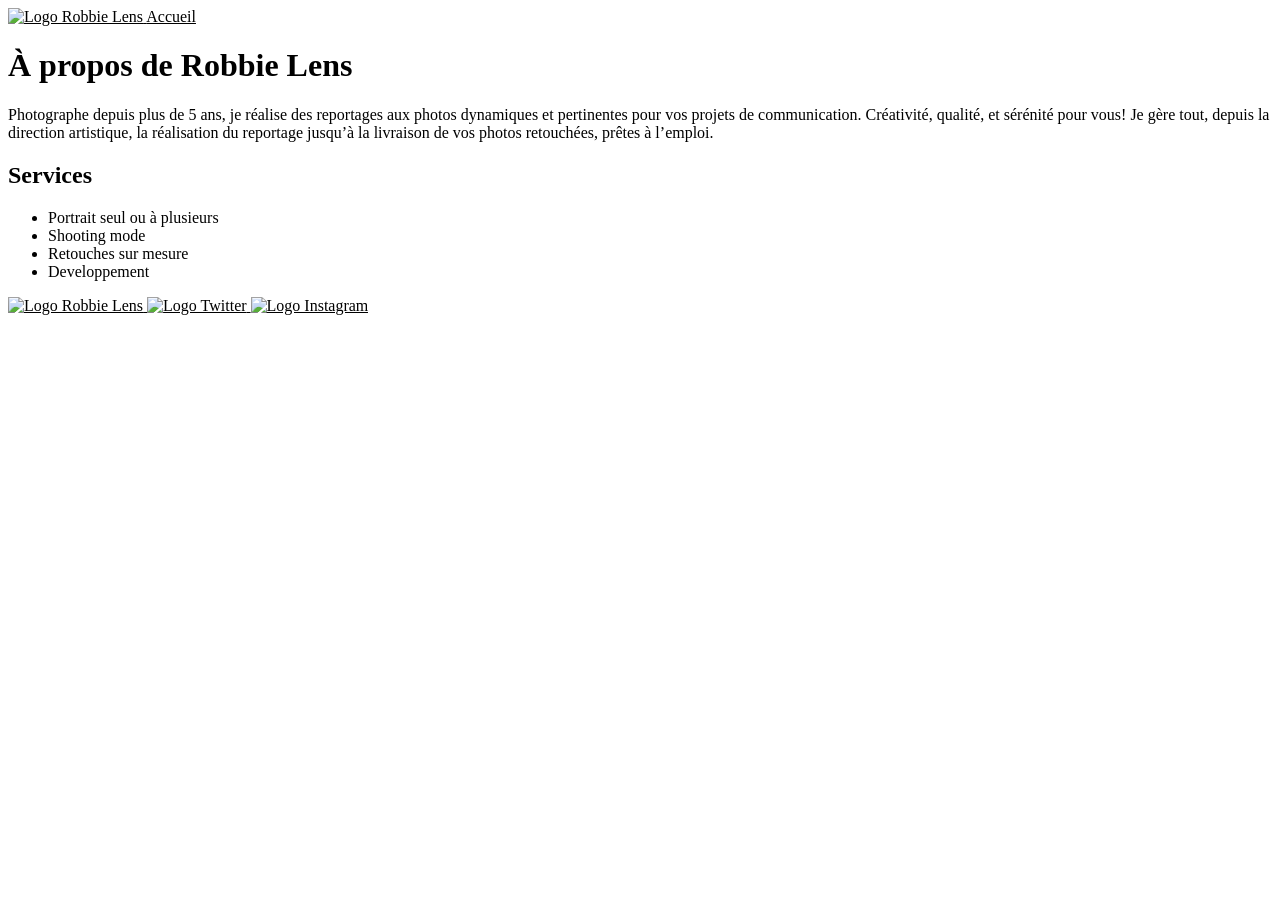
==== a-propos.html @ a4666bd5 "Break from romance dawn" ====
<!DOCTYPE html>
<html>

<head>
    <meta charset="utf-8">
    <title>À propos - Robbie Lens Photographie</title>
    <link href="style.css" rel="stylesheet">
</head>

<body>
    <div>
        <a href="index.html">
            <img src="images/logo.png" alt="Logo Robbie Lens">
        </a>
        <a href="index.html">Accueil</a>
    </div>
    <h1>À propos de Robbie Lens</h1>
    <p>
        Photographe depuis plus de 5 ans, je réalise des reportages aux photos dynamiques et pertinentes pour vos
        projets de communication. Créativité, qualité, et sérénité pour vous! Je gère tout, depuis la direction
        artistique, la réalisation du reportage jusqu’à la livraison de vos photos retouchées, prêtes à l’emploi.
    </p>
    <h2>Services</h2>
    <ul>
        <li>Portrait seul ou à plusieurs</li>
        <li>Shooting mode</li>
        <li>Retouches sur mesure</li>
        <li>Developpement</li>
    </ul>
    <div>
        <a href="index.html">
            <img src="images/logo.png" alt="Logo Robbie Lens">
        </a>
        <a target="_blank" href="https://twitter.com/">
            <img src="images/twitter.png" alt="Logo Twitter">
        </a>
        <a target="_blank" href="https://www.instagram.com/">
            <img src="images/instagram.png" alt="Logo Instagram">
        </a>
    </div>
</body>

</html>
---- style.css ----
a {
    color: black;
}

.ma-classe {
    color: #A5B4FC;
}
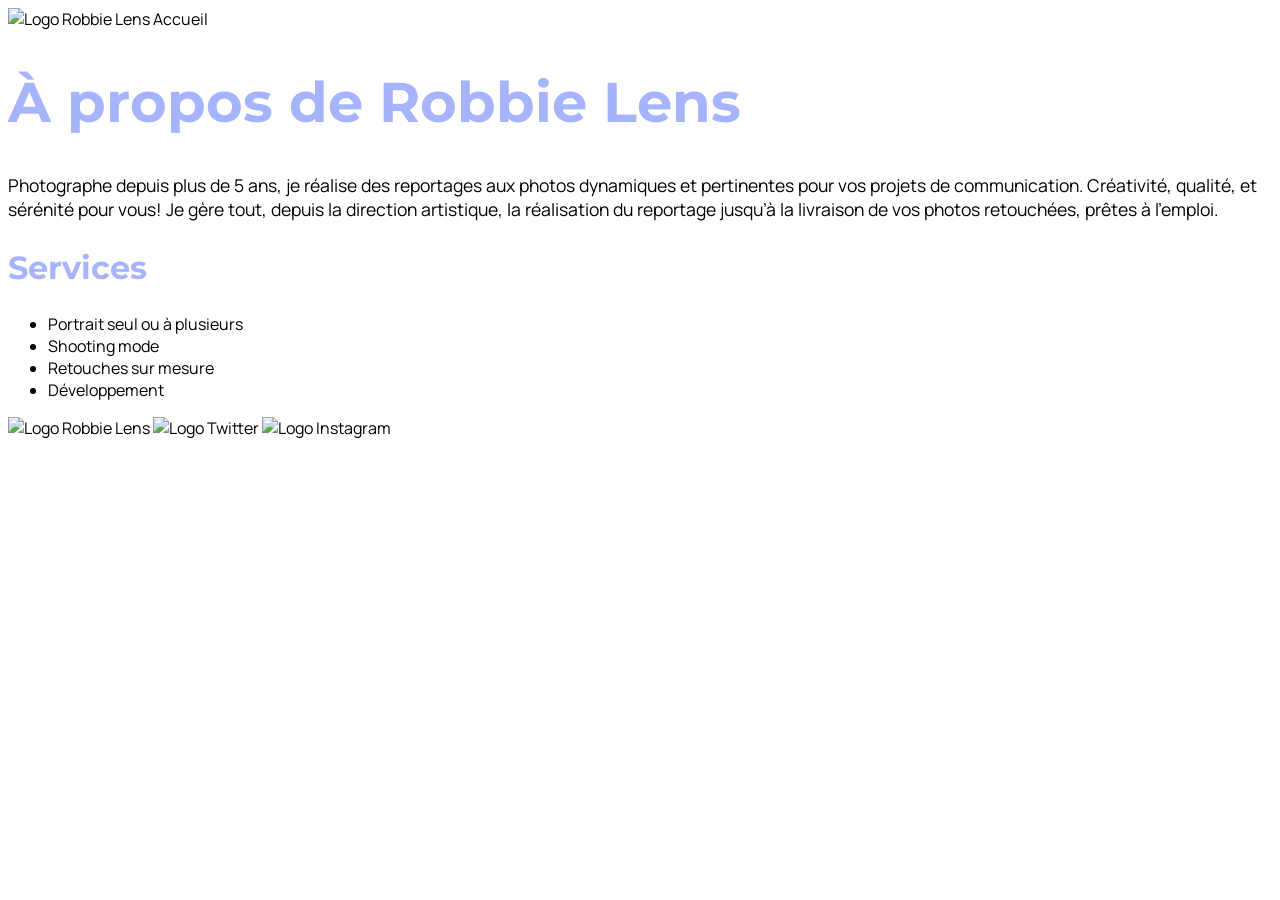
==== commit 62195033: "Sentai sentai" ====
--- a/a-propos.html
+++ b/a-propos.html
@@ -1,10 +1,14 @@
 <!DOCTYPE html>
-<html>
+<html lang="fr">
 
 <head>
     <meta charset="utf-8">
     <title>À propos - Robbie Lens Photographie</title>
     <link href="style.css" rel="stylesheet">
+    <link rel="preconnect" href="https://fonts.googleapis.com">
+    <link rel="preconnect" href="https://fonts.gstatic.com" crossorigin>
+    <link href="https://fonts.googleapis.com/css2?family=Manrope:wght@200..800&family=Montserrat:ital,wght@0,100..900;1,100..900&display=swap" rel="stylesheet">
+    <link href="https://fonts.googleapis.com/css2?family=Manrope:wght@200..800&display=swap" rel="stylesheet">
 </head>
 
 <body>
@@ -25,9 +29,10 @@
         <li>Portrait seul ou à plusieurs</li>
         <li>Shooting mode</li>
         <li>Retouches sur mesure</li>
-        <li>Developpement</li>
+        <li>Développement</li>
     </ul>
     <div>
+
         <a href="index.html">
             <img src="images/logo.png" alt="Logo Robbie Lens">
         </a>
--- a/style.css
+++ b/style.css
@@ -1,7 +1,38 @@
 a {
-    color: black;
+  color: black;
+  font-family: Manrope;  
+  text-decoration: none;
 }
 
-.ma-classe {
-    color: #A5B4FC;
+a:hover {
+    color: black;
+    font-family: Manrope;  
+    font-weight: 600;
+    text-decoration: underline;
+  }
+
+p {
+    font-size: 1.1em;
+    font-family: Manrope;
+}
+
+h1 {
+    font-size: 3.5em;
+    color: #a5b4fc;
+    font-family: Montserrat;
+}
+
+h2 {
+    font-size: 2em;
+    color: #a5b4fc;
+    font-family: Montserrat;
+}
+
+li {
+    font-size: 1em;
+    font-family: Manrope;
+}
+
+.important {
+  color: #a5b4fc;
 }
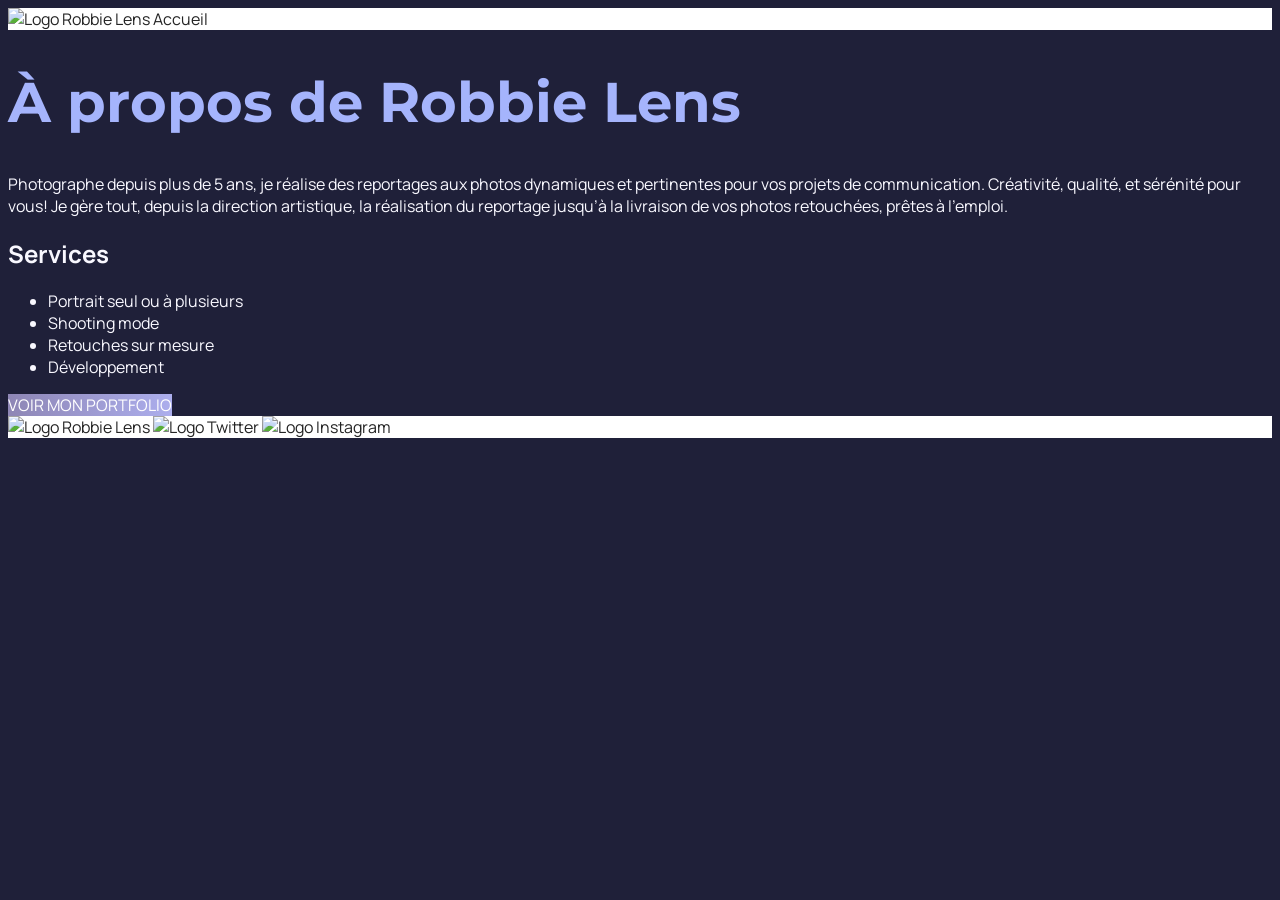
==== commit 4fae5d93: "Yamakinmesick" ====
--- a/a-propos.html
+++ b/a-propos.html
@@ -2,19 +2,18 @@
 <html lang="fr">
 
 <head>
-    <meta charset="utf-8">
+    <meta charset="utf-8" >
     <title>À propos - Robbie Lens Photographie</title>
-    <link href="style.css" rel="stylesheet">
+    <link href="style.css" rel="stylesheet" >
     <link rel="preconnect" href="https://fonts.googleapis.com">
     <link rel="preconnect" href="https://fonts.gstatic.com" crossorigin>
-    <link href="https://fonts.googleapis.com/css2?family=Manrope:wght@200..800&family=Montserrat:ital,wght@0,100..900;1,100..900&display=swap" rel="stylesheet">
-    <link href="https://fonts.googleapis.com/css2?family=Manrope:wght@200..800&display=swap" rel="stylesheet">
+    <link href="https://fonts.googleapis.com/css2?family=Manrope&family=Montserrat&display=swap" rel="stylesheet">
 </head>
 
 <body>
-    <div>
+    <div class="linkDiv">
         <a href="index.html">
-            <img src="images/logo.png" alt="Logo Robbie Lens">
+            <img src="images/logo.png" alt="Logo Robbie Lens" >
         </a>
         <a href="index.html">Accueil</a>
     </div>
@@ -31,16 +30,20 @@
         <li>Retouches sur mesure</li>
         <li>Développement</li>
     </ul>
+    <!-- Voici ici le nouvel élément ajouté 👇 -->
     <div>
+        <a class="a2" href="">VOIR MON PORTFOLIO</a>
+    </div>
 
+    <div class="linkDiv">
         <a href="index.html">
-            <img src="images/logo.png" alt="Logo Robbie Lens">
+            <img src="images/logo.png" alt="Logo Robbie Lens" >
         </a>
         <a target="_blank" href="https://twitter.com/">
-            <img src="images/twitter.png" alt="Logo Twitter">
+            <img src="images/twitter.png" alt="Logo Twitter" >
         </a>
         <a target="_blank" href="https://www.instagram.com/">
-            <img src="images/instagram.png" alt="Logo Instagram">
+            <img src="images/instagram.png" alt="Logo Instagram" >
         </a>
     </div>
 </body>
--- a/style.css
+++ b/style.css
@@ -1,38 +1,41 @@
+body {
+  /* Ici on utilise le sélecteur body pour appliquer une police et une taille par défaut pour les éléments */
+  font-family: 'Manrope', sans-serif;
+  font-size: 1em;
+  background-color: #1F2039;
+  color: #F9F8FF;
+}
+
 a {
-  color: black;
-  font-family: Manrope;  
+  color: #242424;
   text-decoration: none;
 }
 
-a:hover {
-    color: black;
-    font-family: Manrope;  
-    font-weight: 600;
-    text-decoration: underline;
-  }
+.a2 {
+    background: linear-gradient(90deg, #8E86B5, #ACAEED);
+    font-family: Manrope;
+    color: white;
+}
 
-p {
-    font-size: 1.1em;
-    font-family: Manrope;
+em {
+  color: #a5b4fc;
+  font-style: normal;
 }
 
 h1 {
-    font-size: 3.5em;
-    color: #a5b4fc;
-    font-family: Montserrat;
+  font-size: 3.5em;
+  color: #a5b4fc;
+  font-family: 'Montserrat', sans-serif;
 }
 
-h2 {
-    font-size: 2em;
-    color: #a5b4fc;
-    font-family: Montserrat;
+.linkDiv {
+    background-color: white;
+    color: black;
+} 
+
+.linkDivBody
+
+p {
+  font-size: 1.1em;
+  color: #F9F8FF;
 }
-
-li {
-    font-size: 1em;
-    font-family: Manrope;
-}
-
-.important {
-  color: #a5b4fc;
-}
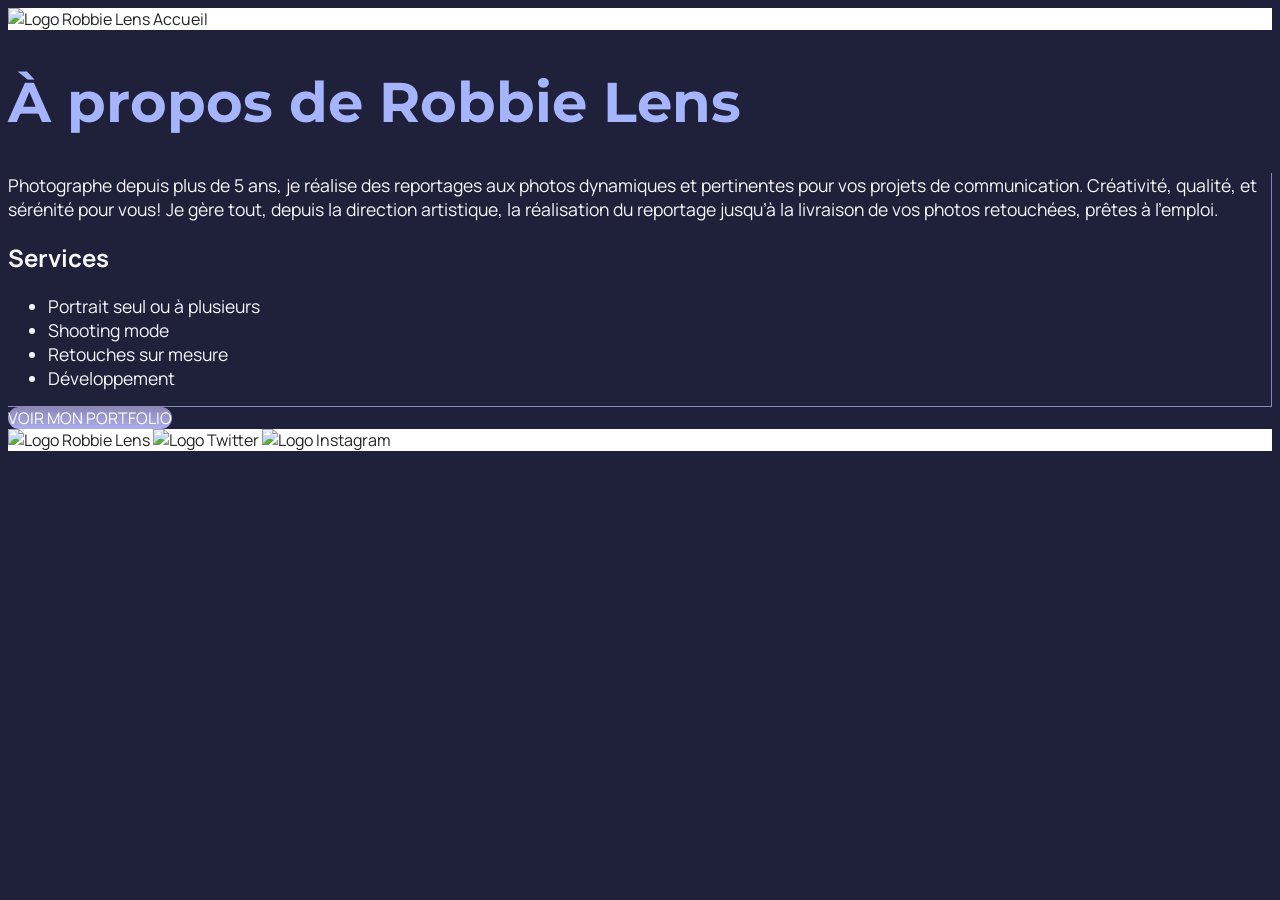
==== commit 39da2290: "Yamakinmesick" ====
--- a/a-propos.html
+++ b/a-propos.html
@@ -11,31 +11,32 @@
 </head>
 
 <body>
-    <div class="linkDiv">
+    <div class="entete">
         <a href="index.html">
             <img src="images/logo.png" alt="Logo Robbie Lens" >
         </a>
         <a href="index.html">Accueil</a>
     </div>
     <h1>À propos de Robbie Lens</h1>
-    <p>
-        Photographe depuis plus de 5 ans, je réalise des reportages aux photos dynamiques et pertinentes pour vos
-        projets de communication. Créativité, qualité, et sérénité pour vous! Je gère tout, depuis la direction
-        artistique, la réalisation du reportage jusqu’à la livraison de vos photos retouchées, prêtes à l’emploi.
-    </p>
-    <h2>Services</h2>
-    <ul>
-        <li>Portrait seul ou à plusieurs</li>
-        <li>Shooting mode</li>
-        <li>Retouches sur mesure</li>
-        <li>Développement</li>
-    </ul>
-    <!-- Voici ici le nouvel élément ajouté 👇 -->
+    <div class="aproposText">
+        <p>
+            Photographe depuis plus de 5 ans, je réalise des reportages aux photos dynamiques et pertinentes pour vos
+            projets de communication. Créativité, qualité, et sérénité pour vous! Je gère tout, depuis la direction
+            artistique, la réalisation du reportage jusqu’à la livraison de vos photos retouchées, prêtes à l’emploi.
+        </p>
+        <h2>Services</h2>
+        <ul>
+            <li>Portrait seul ou à plusieurs</li>
+            <li>Shooting mode</li>
+            <li>Retouches sur mesure</li>
+            <li>Développement</li>
+        </ul>
+    </div>
     <div>
-        <a class="a2" href="">VOIR MON PORTFOLIO</a>
+        <a href="" class="cta">VOIR MON PORTFOLIO</a>
     </div>
 
-    <div class="linkDiv">
+    <div class="pied-de-page">
         <a href="index.html">
             <img src="images/logo.png" alt="Logo Robbie Lens" >
         </a>
--- a/style.css
+++ b/style.css
@@ -1,20 +1,12 @@
 body {
-  /* Ici on utilise le sélecteur body pour appliquer une police et une taille par défaut pour les éléments */
   font-family: 'Manrope', sans-serif;
   font-size: 1em;
-  background-color: #1F2039;
-  color: #F9F8FF;
+  background-color: #1f2039;
 }
 
 a {
   color: #242424;
   text-decoration: none;
-}
-
-.a2 {
-    background: linear-gradient(90deg, #8E86B5, #ACAEED);
-    font-family: Manrope;
-    color: white;
 }
 
 em {
@@ -28,14 +20,28 @@
   font-family: 'Montserrat', sans-serif;
 }
 
-.linkDiv {
-    background-color: white;
-    color: black;
-} 
+h2 {
+  color: #f9f8ff;
+}
 
-.linkDivBody
+p,
+li {
+  font-size: 1.1em;
+  color: #f9f8ff;
+}
 
-p {
-  font-size: 1.1em;
-  color: #F9F8FF;
+.entete,
+.pied-de-page {
+  background-color: white;
 }
+
+.cta {
+  background: linear-gradient(#8e86b5, #acaeed);
+  color: white;
+  border-radius: 50px;
+}
+
+.aproposText {
+    border-right: 1px #8e86b5 solid;
+    border-bottom: 1px #8e86b5 solid;
+}
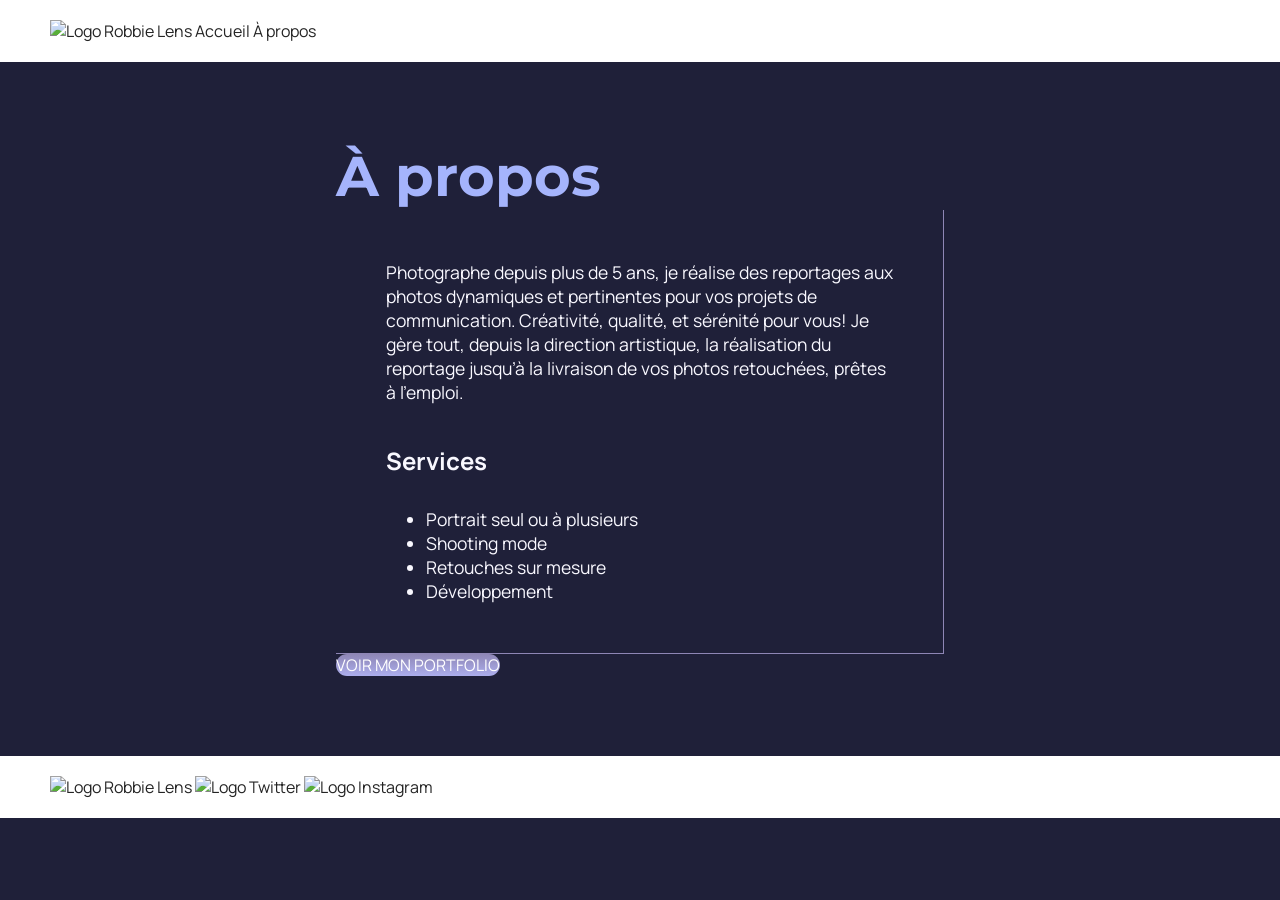
==== commit 29898e6a: "First commit" ====
--- a/a-propos.html
+++ b/a-propos.html
@@ -11,42 +11,50 @@
 </head>
 
 <body>
-    <div class="entete">
-        <a href="index.html">
+    <header>
+        <nav>
+            <a href="index.html" class="lien-icone">
+                <img src="images/logo.png" alt="Logo Robbie Lens" >
+            </a>
+            <a href="index.html">Accueil</a>
+            <a href="a-propos.html">À propos</a>
+        </nav>
+    </header>
+    <main class="apcontenu">
+        <section>
+            <h1>À propos</h1>
+            <div class="carre-contenu">
+                <p>
+                    Photographe depuis plus de 5 ans, je réalise des reportages aux photos dynamiques et pertinentes pour
+                    vos
+                    projets de communication. Créativité, qualité, et sérénité pour vous! Je gère tout, depuis la direction
+                    artistique, la réalisation du reportage jusqu’à la livraison de vos photos retouchées, prêtes à
+                    l’emploi.
+                </p>
+                <h2 class="aph2st">Services</h2>
+                <ul class="aph2st">
+                    <li>Portrait seul ou à plusieurs</li>
+                    <li>Shooting mode</li>
+                    <li>Retouches sur mesure</li>
+                    <li>Développement</li>
+                </ul>
+            </div>
+            <div>
+                <a href="" class="cta">VOIR MON PORTFOLIO</a>
+            </div>
+        </section>
+    </main>
+    <footer>
+        <a href="index.html" class="lien-icone">
             <img src="images/logo.png" alt="Logo Robbie Lens" >
         </a>
-        <a href="index.html">Accueil</a>
-    </div>
-    <h1>À propos de Robbie Lens</h1>
-    <div class="aproposText">
-        <p>
-            Photographe depuis plus de 5 ans, je réalise des reportages aux photos dynamiques et pertinentes pour vos
-            projets de communication. Créativité, qualité, et sérénité pour vous! Je gère tout, depuis la direction
-            artistique, la réalisation du reportage jusqu’à la livraison de vos photos retouchées, prêtes à l’emploi.
-        </p>
-        <h2>Services</h2>
-        <ul>
-            <li>Portrait seul ou à plusieurs</li>
-            <li>Shooting mode</li>
-            <li>Retouches sur mesure</li>
-            <li>Développement</li>
-        </ul>
-    </div>
-    <div>
-        <a href="" class="cta">VOIR MON PORTFOLIO</a>
-    </div>
-
-    <div class="pied-de-page">
-        <a href="index.html">
-            <img src="images/logo.png" alt="Logo Robbie Lens" >
-        </a>
-        <a target="_blank" href="https://twitter.com/">
+        <a target="_blank" href="https://twitter.com/" class="lien-icone">
             <img src="images/twitter.png" alt="Logo Twitter" >
         </a>
-        <a target="_blank" href="https://www.instagram.com/">
+        <a target="_blank" href="https://www.instagram.com/" class="lien-icone">
             <img src="images/instagram.png" alt="Logo Instagram" >
         </a>
-    </div>
+    </footer>
 </body>
 
 </html>
--- a/style.css
+++ b/style.css
@@ -1,3 +1,7 @@
+* {
+  margin: 0;
+}
+
 body {
   font-family: 'Manrope', sans-serif;
   font-size: 1em;
@@ -30,9 +34,17 @@
   color: #f9f8ff;
 }
 
-.entete,
-.pied-de-page {
+header,
+footer {
   background-color: white;
+  padding-left: 50px;
+  padding-right: 50px;
+  padding-bottom: 20px;
+  padding-top: 20px;
+}
+
+section {
+  padding: 80px;
 }
 
 .cta {
@@ -41,7 +53,38 @@
   border-radius: 50px;
 }
 
-.aproposText {
-    border-right: 1px #8e86b5 solid;
-    border-bottom: 1px #8e86b5 solid;
-}+a:hover {
+  text-decoration: underline;
+}
+
+.cta:hover {
+  background: linear-gradient(#696484, #8788ba);
+  text-decoration: none;
+}
+
+.lien-icone:hover {
+  opacity: 0.5;
+}
+
+.carre-contenu {
+  border-right: 1px solid #8e86b5;
+  border-bottom: 1px solid #8e86b5;
+  padding: 50px;
+}
+
+.apcontenu {
+  margin: auto;
+  width: 60%;
+}
+
+.carre-contenu h2 {
+  padding-top: 40px;
+}
+
+.carre-contenu ul {
+  padding-top: 30px;
+}
+
+
+
+
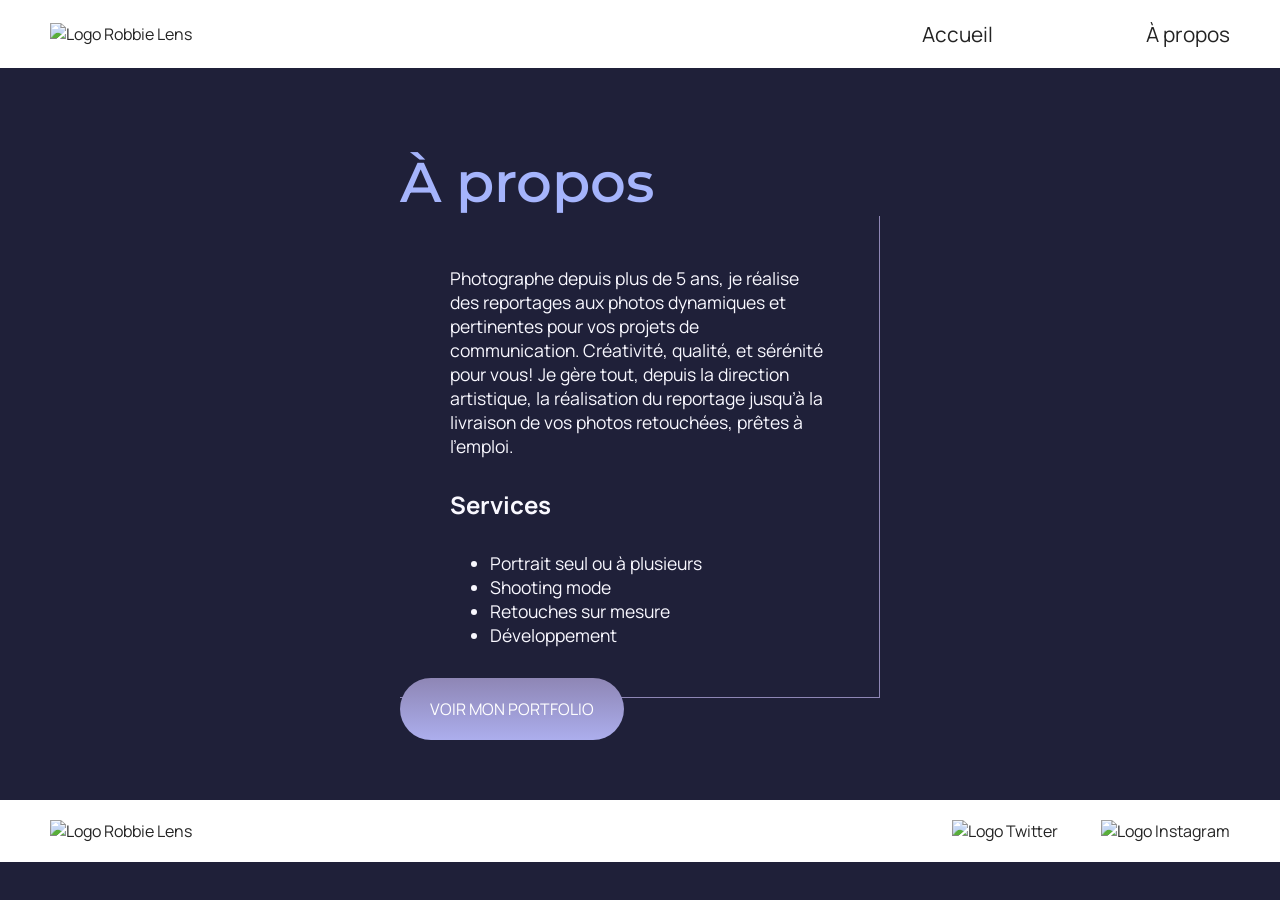
==== commit a8261dde: "Exercice terminé" ====
--- a/a-propos.html
+++ b/a-propos.html
@@ -16,23 +16,27 @@
             <a href="index.html" class="lien-icone">
                 <img src="images/logo.png" alt="Logo Robbie Lens" >
             </a>
-            <a href="index.html">Accueil</a>
-            <a href="a-propos.html">À propos</a>
+            <div>
+                <a href="index.html" class="menubutton">Accueil</a>
+                <a href="a-propos.html" class="menubutton">À propos</a>
+            </div>
         </nav>
     </header>
-    <main class="apcontenu">
+    <main class="a-propos-main">
         <section>
             <h1>À propos</h1>
             <div class="carre-contenu">
                 <p>
-                    Photographe depuis plus de 5 ans, je réalise des reportages aux photos dynamiques et pertinentes pour
+                    Photographe depuis plus de 5 ans, je réalise des reportages aux photos dynamiques et pertinentes
+                    pour
                     vos
-                    projets de communication. Créativité, qualité, et sérénité pour vous! Je gère tout, depuis la direction
+                    projets de communication. Créativité, qualité, et sérénité pour vous! Je gère tout, depuis la
+                    direction
                     artistique, la réalisation du reportage jusqu’à la livraison de vos photos retouchées, prêtes à
                     l’emploi.
                 </p>
-                <h2 class="aph2st">Services</h2>
-                <ul class="aph2st">
+                <h2>Services</h2>
+                <ul>
                     <li>Portrait seul ou à plusieurs</li>
                     <li>Shooting mode</li>
                     <li>Retouches sur mesure</li>
@@ -46,14 +50,16 @@
     </main>
     <footer>
         <a href="index.html" class="lien-icone">
-            <img src="images/logo.png" alt="Logo Robbie Lens" >
+            <img src="images/logo.png" alt="Logo Robbie Lens" class="logofooter">
         </a>
-        <a target="_blank" href="https://twitter.com/" class="lien-icone">
-            <img src="images/twitter.png" alt="Logo Twitter" >
-        </a>
-        <a target="_blank" href="https://www.instagram.com/" class="lien-icone">
-            <img src="images/instagram.png" alt="Logo Instagram" >
-        </a>
+        <div>
+            <a target="_blank" href="https://twitter.com/" class="lien-icone socialicon">
+                <img src="images/twitter.png" alt="Logo Twitter" >
+            </a>
+            <a target="_blank" href="https://www.instagram.com/" class="lien-icone socialicon">
+                <img src="images/instagram.png" alt="Logo Instagram" >
+            </a>
+        </div>
     </footer>
 </body>
 
--- a/style.css
+++ b/style.css
@@ -22,6 +22,7 @@
   font-size: 3.5em;
   color: #a5b4fc;
   font-family: 'Montserrat', sans-serif;
+  font-weight: 550;
 }
 
 h2 {
@@ -37,20 +38,33 @@
 header,
 footer {
   background-color: white;
-  padding-left: 50px;
-  padding-right: 50px;
-  padding-bottom: 20px;
-  padding-top: 20px;
+  padding: 20px 50px;
 }
 
-section {
-  padding: 80px;
+footer {
+  display: flex;
+  flex-direction: row;
+  justify-content: space-between;
+  align-items: center;
+}
+
+nav {
+  display: flex;
+  flex-direction: row;
+  justify-content: space-between;
+  align-items: center;
+}
+
+.menubutton{
+  padding-left: 150px;
+  font-size: 1.3em;
 }
 
 .cta {
   background: linear-gradient(#8e86b5, #acaeed);
   color: white;
   border-radius: 50px;
+  padding: 20px 30px;
 }
 
 a:hover {
@@ -72,19 +86,86 @@
   padding: 50px;
 }
 
-.apcontenu {
-  margin: auto;
-  width: 60%;
-}
-
 .carre-contenu h2 {
-  padding-top: 40px;
+  margin-top: 30px;
 }
 
 .carre-contenu ul {
-  padding-top: 30px;
+  margin-top: 30px;
 }
 
+section {
+  padding: 80px;
+}
 
+.a-propos-main {
+  width: 50%;
+  margin: auto;
+}
 
+.logofooter {
+  height: 32px;
+}
 
+.socialicon {
+  padding-left: 40px;
+}
+
+/* ACCUEIL FIRST BLOCK */
+.accueilFstBlock {
+  display: flex;
+  flex-direction: row;
+  justify-content: space-around;
+  flex-wrap: nowrap;
+}
+
+.accueilFstBlock-TxtClmn {
+  width: 500px;
+  display: flex;
+  flex-direction: column;
+  justify-content: center;
+}
+
+.accueilFstBlock-TxtClmn-TxtBlck {
+  padding-top: 30px;
+  padding-bottom: 30px;
+  width: 500px;
+}
+
+.accueilFstBlock-TxtClmn p {
+  font-size: 1.2em;
+}
+
+.RobbieLensPic {
+  width: 500px;
+}
+
+/* ACCUEIL SECOND BLOCK */
+
+.accueilSndBlock {
+  background-color: white;
+  display: flex;
+  flex-direction: column;
+  justify-content: space-around;
+  align-items: center;
+}
+
+.accueilSndBlock h2 {
+  color: black;
+  text-align: center;
+  font-size: 3em;
+}
+
+.boutonportfolio {
+  margin-top: 40px;
+}
+
+.accueilSndBlock-PicRow {
+  display: flex;
+  flex-direction: row;
+  justify-content: center;
+}
+
+.accueilSndBlock-PicRow-Pic {
+  margin: 10px;
+}
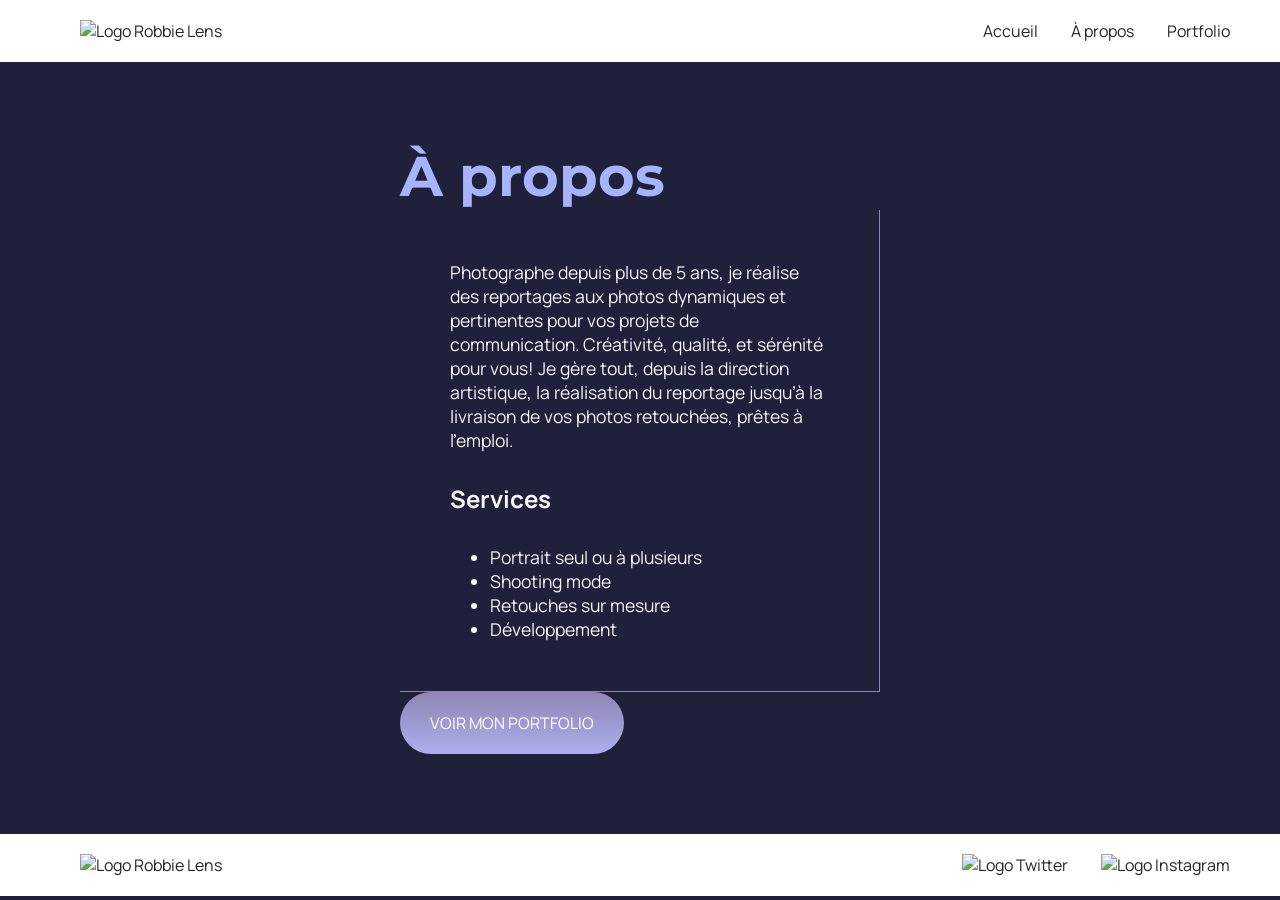
==== commit 5ca88fae: "Commit" ====
--- a/a-propos.html
+++ b/a-propos.html
@@ -17,8 +17,9 @@
                 <img src="images/logo.png" alt="Logo Robbie Lens" >
             </a>
             <div>
-                <a href="index.html" class="menubutton">Accueil</a>
-                <a href="a-propos.html" class="menubutton">À propos</a>
+                <a href="index.html">Accueil</a>
+                <a href="a-propos.html">À propos</a>
+                <a href="portfolio.html">Portfolio</a>
             </div>
         </nav>
     </header>
@@ -44,19 +45,19 @@
                 </ul>
             </div>
             <div>
-                <a href="" class="cta">VOIR MON PORTFOLIO</a>
+                <a href="portfolio.html" class="cta">VOIR MON PORTFOLIO</a>
             </div>
         </section>
     </main>
     <footer>
         <a href="index.html" class="lien-icone">
-            <img src="images/logo.png" alt="Logo Robbie Lens" class="logofooter">
+            <img src="images/logo.png" alt="Logo Robbie Lens" >
         </a>
         <div>
-            <a target="_blank" href="https://twitter.com/" class="lien-icone socialicon">
+            <a target="_blank" href="https://twitter.com/" class="lien-icone">
                 <img src="images/twitter.png" alt="Logo Twitter" >
             </a>
-            <a target="_blank" href="https://www.instagram.com/" class="lien-icone socialicon">
+            <a target="_blank" href="https://www.instagram.com/" class="lien-icone">
                 <img src="images/instagram.png" alt="Logo Instagram" >
             </a>
         </div>
--- a/style.css
+++ b/style.css
@@ -22,7 +22,6 @@
   font-size: 3.5em;
   color: #a5b4fc;
   font-family: 'Montserrat', sans-serif;
-  font-weight: 550;
 }
 
 h2 {
@@ -41,30 +40,12 @@
   padding: 20px 50px;
 }
 
-footer {
-  display: flex;
-  flex-direction: row;
-  justify-content: space-between;
-  align-items: center;
-}
-
-nav {
-  display: flex;
-  flex-direction: row;
-  justify-content: space-between;
-  align-items: center;
-}
-
-.menubutton{
-  padding-left: 150px;
-  font-size: 1.3em;
-}
-
 .cta {
   background: linear-gradient(#8e86b5, #acaeed);
   color: white;
   border-radius: 50px;
   padding: 20px 30px;
+  display: inline-block;
 }
 
 a:hover {
@@ -74,6 +55,10 @@
 .cta:hover {
   background: linear-gradient(#696484, #8788ba);
   text-decoration: none;
+}
+
+.lien-icone {
+  margin-left: 30px;
 }
 
 .lien-icone:hover {
@@ -103,69 +88,111 @@
   margin: auto;
 }
 
-.logofooter {
-  height: 32px;
+footer,
+nav {
+  display: flex;
+  flex-direction: row;
+  align-items: center;
+  justify-content: space-between;
 }
 
-.socialicon {
-  padding-left: 40px;
+nav a {
+  margin-left: 30px;
 }
 
-/* ACCUEIL FIRST BLOCK */
-.accueilFstBlock {
+.accueil-photos {
+  background-color: white;
+  padding: 80px;
+}
+
+.accueil-photos h2 {
+  color: #242424;
+  text-align: center;
+  margin-bottom: 80px;
+}
+
+.accueil-photos div {
   display: flex;
   flex-direction: row;
-  justify-content: space-around;
-  flex-wrap: nowrap;
+  gap: 15px;
+  justify-content: center;
+  margin-bottom: 15px;
 }
 
-.accueilFstBlock-TxtClmn {
-  width: 500px;
+.accueil-introduction {
   display: flex;
-  flex-direction: column;
-  justify-content: center;
+  flex-direction: row;
+  width: 50%;
+  align-items: center;
+  margin: auto;
 }
 
-.accueilFstBlock-TxtClmn-TxtBlck {
-  padding-top: 30px;
-  padding-bottom: 30px;
-  width: 500px;
+.portfolio-section-photos {
+  background-color: white;
 }
 
-.accueilFstBlock-TxtClmn p {
-  font-size: 1.2em;
+.portfolio-section-photos h2 {
+  color: #242424;
+  margin-bottom: 80px;
 }
 
-.RobbieLensPic {
-  width: 500px;
+.grid-paysages {
+  display: grid;
+  grid-template-columns: 1fr 1fr 1fr;
+  grid-template-rows: 300px 300px 300px;
+  gap: 15px;
 }
 
-/* ACCUEIL SECOND BLOCK */
-
-.accueilSndBlock {
-  background-color: white;
-  display: flex;
-  flex-direction: column;
-  justify-content: space-around;
-  align-items: center;
+.lienbox:hover{
+  display: inline;
+  background-color: black;
+  opacity: 0.7;
+  font-family: Montserrat;
+  text-align: center;
+  z-index: 2;
 }
 
-.accueilSndBlock h2 {
-  color: black;
-  text-align: center;
-  font-size: 3em;
+
+.grid-portraits {
+  display: grid;
+  grid-template-columns: 1fr 1fr 1fr;
+  grid-template-rows: 300px 300px;
+  gap: 15px;
 }
 
-.boutonportfolio {
-  margin-top: 40px;
+.grid-paysages img,
+.grid-portraits img {
+  width: 100%;
+  height: 100%;
+  object-fit: cover;
+  display: inline;
+  position: relative;
 }
 
-.accueilSndBlock-PicRow {
+.overlay{
+  position: absolute;
+  top: 0;
+  left: 0;
+  width: 100%;
+  height: 100%;
+  background-color: black;
+  opacity: 0;
+  z-index: 2;
+  font-family: Montserrat;
+  color: white;
   display: flex;
-  flex-direction: row;
+  text-align: center;
+  align-items: center;
   justify-content: center;
+  font-size: 2em;
 }
 
-.accueilSndBlock-PicRow-Pic {
-  margin: 10px;
-}+.grid-paysages a,
+.grid-portraits a {
+  position: relative;
+}
+
+.grid-paysages a:hover .overlay,
+.grid-portraits a:hover .overlay {
+  opacity: 0.7;
+}
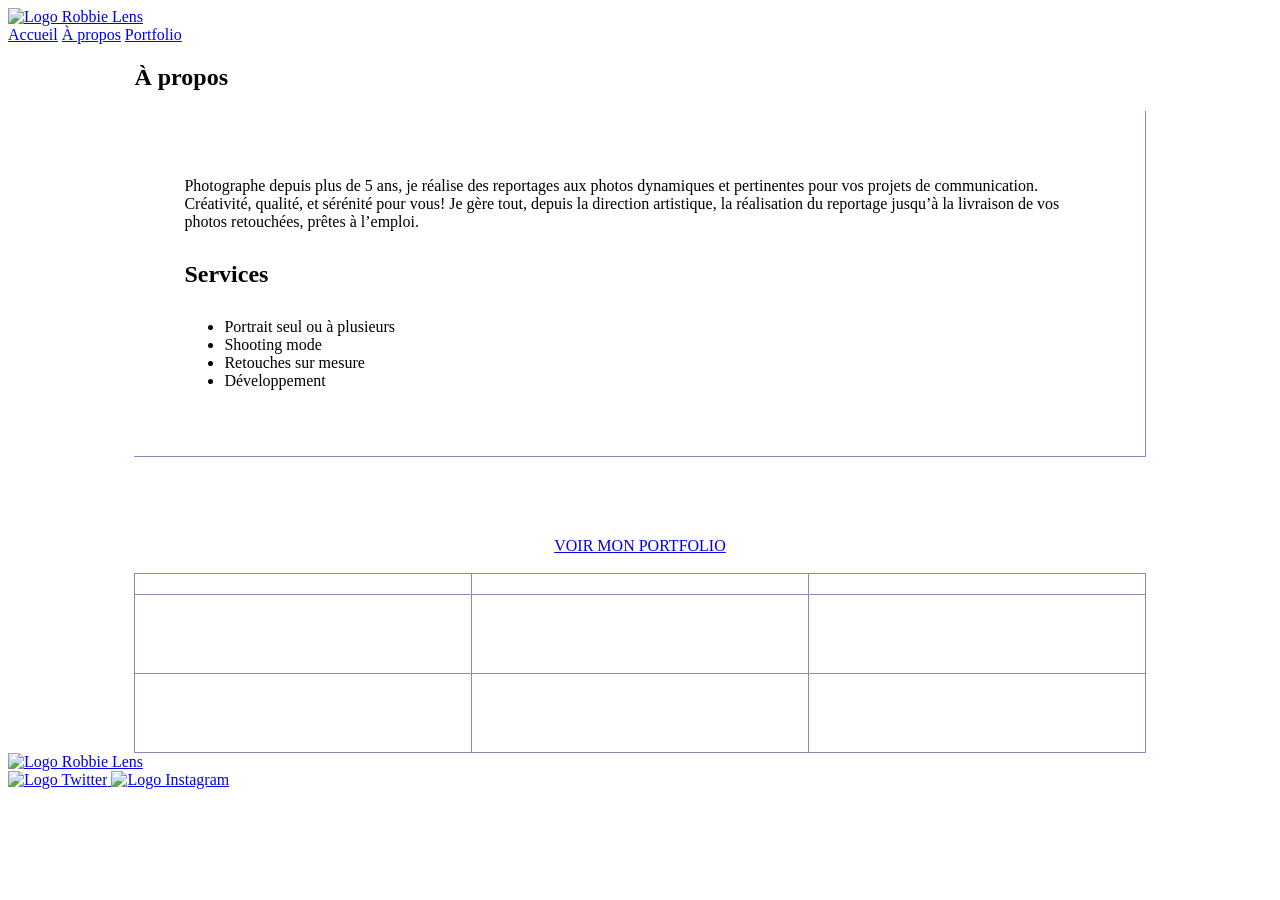
==== commit 187bd1ab: "1stCommit" ====
--- a/a-propos.html
+++ b/a-propos.html
@@ -4,7 +4,8 @@
 <head>
     <meta charset="utf-8" >
     <title>À propos - Robbie Lens Photographie</title>
-    <link href="style.css" rel="stylesheet" >
+    <link href="style/style.css" rel="stylesheet" >
+    <link href="style/a-propos.css" rel="stylesheet" >
     <link rel="preconnect" href="https://fonts.googleapis.com">
     <link rel="preconnect" href="https://fonts.gstatic.com" crossorigin>
     <link href="https://fonts.googleapis.com/css2?family=Manrope&family=Montserrat&display=swap" rel="stylesheet">
@@ -48,6 +49,29 @@
                 <a href="portfolio.html" class="cta">VOIR MON PORTFOLIO</a>
             </div>
         </section>
+        <section>
+            
+            <table>
+                <caption>
+                    Les taros
+                </caption>
+                <thead>
+                    <th>Désignation</th>
+                    <th>Quantité</th>
+                    <th>Prix</th>
+                </thead>
+                <tr>
+                    <td>Retouches studio professionnel</td>
+                    <td>* 800 photos</td>
+                    <td>3200€/800 photos</td>
+                </tr>
+                <tr>
+                    <td>Assistant photo lumière professionnel</td>
+                    <td>* 2 sets studio</td>
+                    <td>1500€/journée</td>
+                </tr>
+            </table>
+        </section>
     </main>
     <footer>
         <a href="index.html" class="lien-icone">
--- a/style/a-propos.css
+++ b/style/a-propos.css
@@ -0,0 +1,40 @@
+.carre-contenu {
+  border-right: 1px solid #8e86b5;
+  border-bottom: 1px solid #8e86b5;
+  padding: 50px;
+  margin-bottom: 80px;
+}
+
+.carre-contenu h2 {
+  margin-top: 30px;
+}
+
+.carre-contenu ul {
+  margin-top: 30px;
+}
+
+.carre-contenu + div {
+  text-align: center;
+}
+
+.a-propos-main {
+  width: 80%;
+  margin: auto;
+}
+
+
+table {
+  border-collapse: collapse;
+  color: white;
+  width: 100%;
+  table-layout: fixed;
+}
+
+table th, table td {
+  border: 1px solid #8e86b5;
+}
+
+td {
+  padding: 30px;
+  text-align: center;
+}
